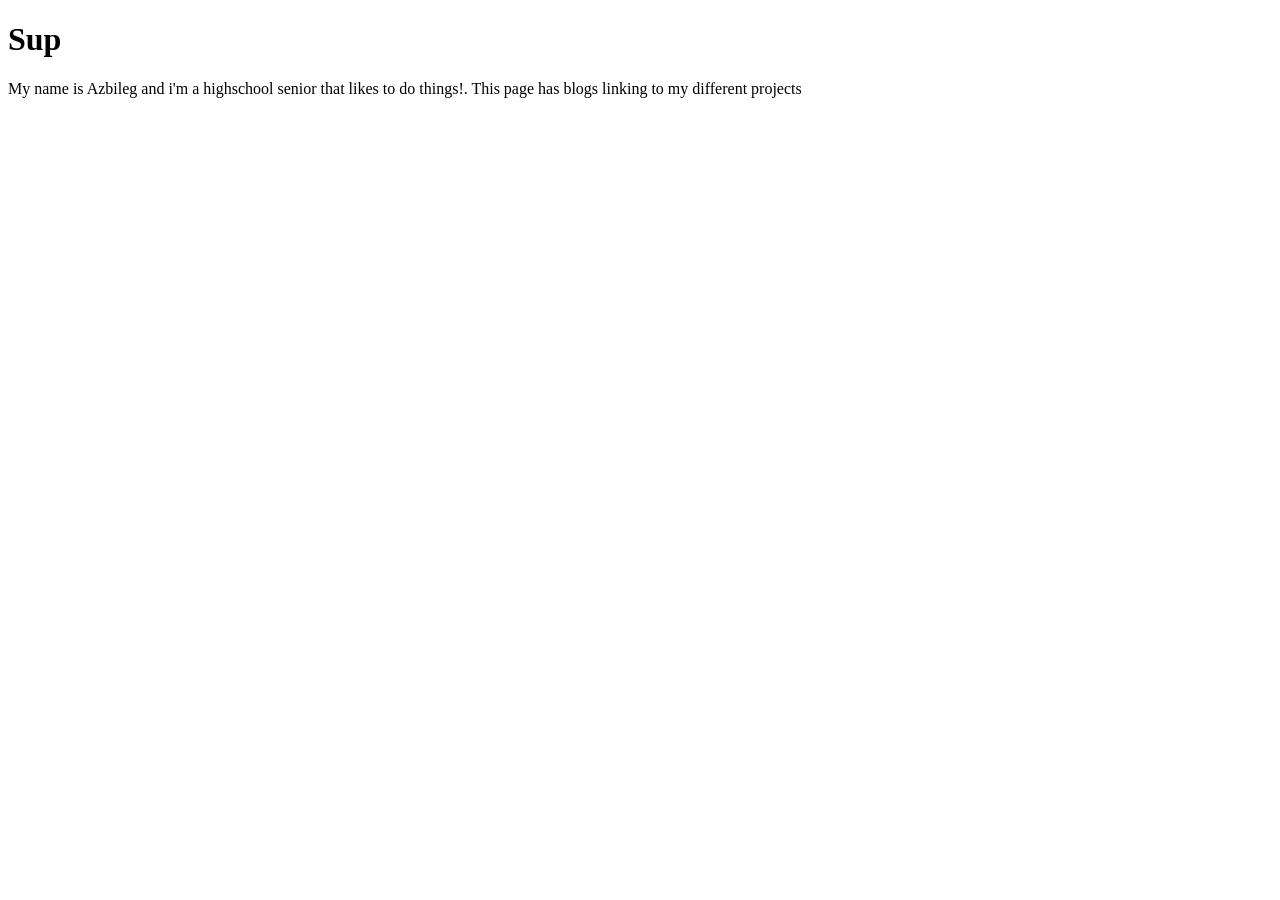
==== index.html @ fa002b00 "Create index.html" ====
<!DOCTYPE html>
<html lang="en">
<head>
    <meta charset="UTF-8">
    <meta name="viewport" content="width=device-width, initial-scale=1.0">
    <title>Personal website</title>
</head>
<body>

    <h1>Sup</h1>
    <p>My name is Azbileg and i'm a highschool senior that likes to do things!. This page has blogs linking to my different projects</p>

</body>
</html>
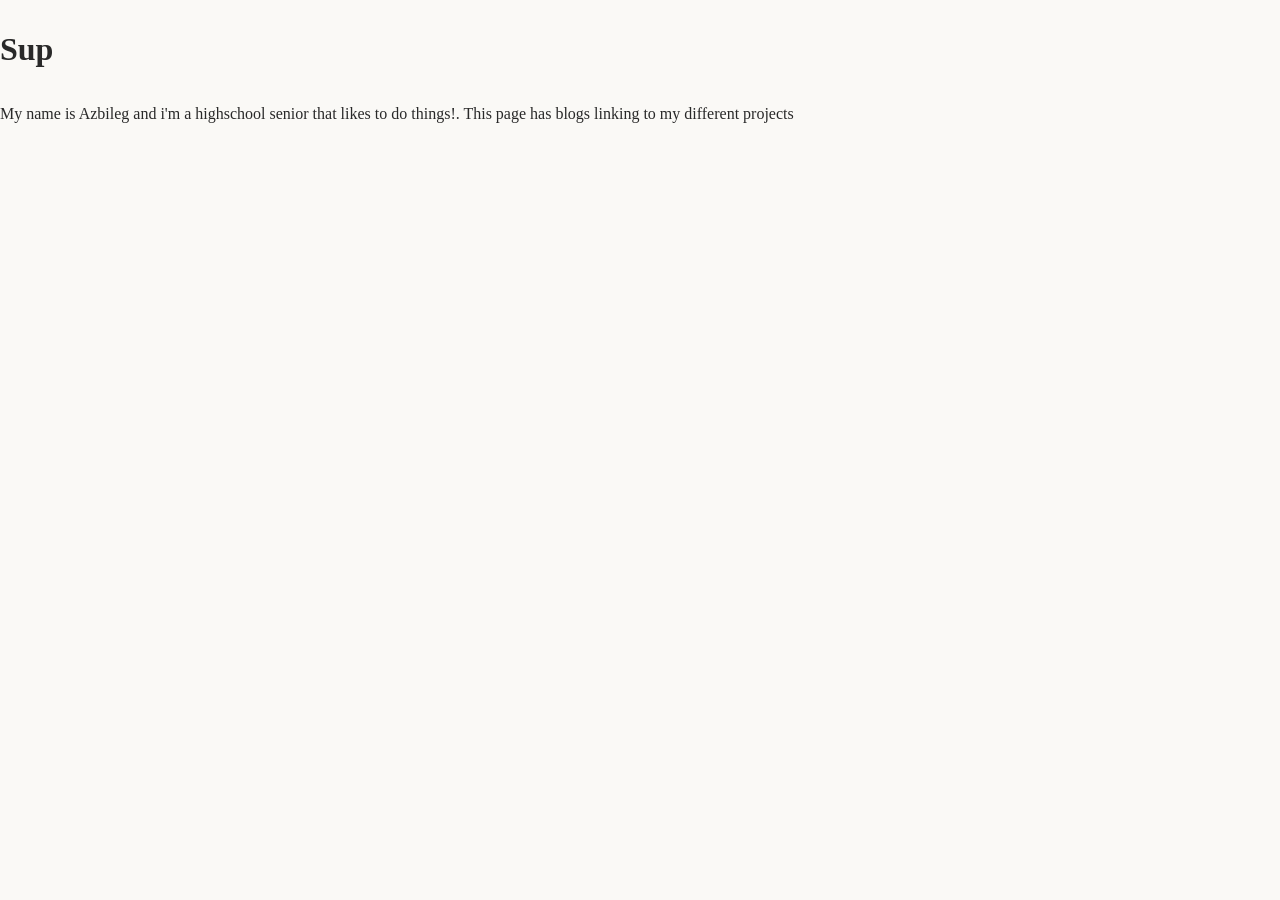
==== commit cfe40b04: "Update index.html" ====
--- a/index.html
+++ b/index.html
@@ -4,6 +4,7 @@
     <meta charset="UTF-8">
     <meta name="viewport" content="width=device-width, initial-scale=1.0">
     <title>Personal website</title>
+    <link rel="stylesheet" href="css/style.css">
 </head>
 <body>
 
--- a/css/style.css
+++ b/css/style.css
@@ -0,0 +1,47 @@
+
+:root {
+
+    /* Backgrounds */
+    --background: #faf9f6;
+    --surface: #f0eee9;
+
+    /* Text colours */
+    --text: #292929;
+    --text-muted: #85827d;
+
+    /* Accent */
+    --accent: #8b7355;
+
+    /* Fonts */
+    --font-body: Georgia, serif;
+    --font-heading: Arial, sans-serif;
+
+    /* Layout */
+    --content-width: 760px;
+    --line-height: 1.8;
+
+}
+
+
+* {
+    box-sizing: border-box;
+}
+
+body {
+    margin: 0;
+    padding: 0;
+    background-color: var(--background);
+    color: var(--text);
+    font-family: var(--font-body);
+    line-height: var(--line-height);
+}
+
+a {
+    color: var(--accent);
+}
+
+
+.container {
+    width: min(90%, var(--content-width));
+    margin: 0 auto;
+}
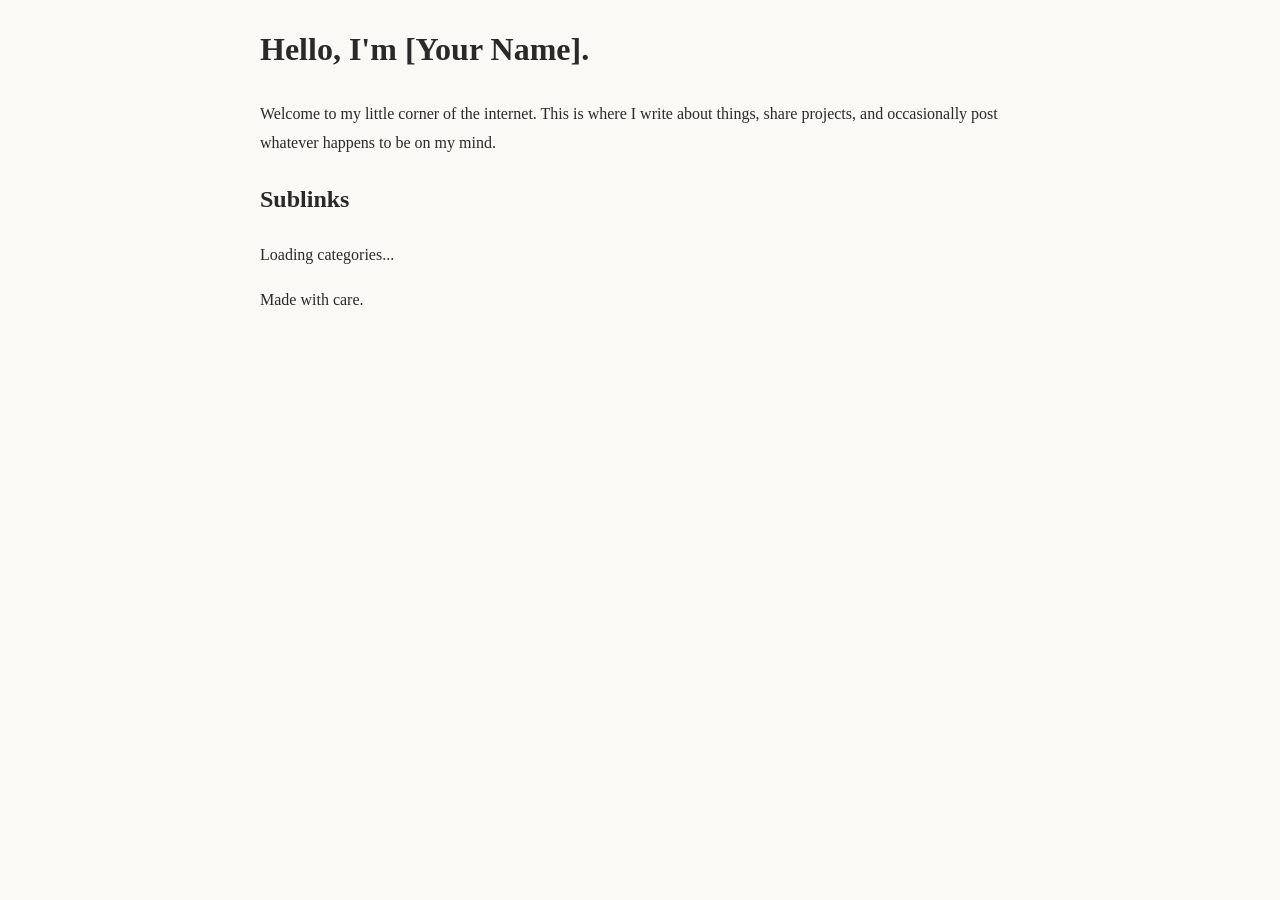
==== commit 00ea9d51: "Update index.html" ====
--- a/index.html
+++ b/index.html
@@ -1,15 +1,66 @@
 <!DOCTYPE html>
 <html lang="en">
+
 <head>
     <meta charset="UTF-8">
     <meta name="viewport" content="width=device-width, initial-scale=1.0">
-    <title>Personal website</title>
+
+    <title>My Website</title>
+
     <link rel="stylesheet" href="css/style.css">
 </head>
+
 <body>
 
-    <h1>Sup</h1>
-    <p>My name is Azbileg and i'm a highschool senior that likes to do things!. This page has blogs linking to my different projects</p>
+    <main class="container homepage">
+
+        <!-- INTRODUCTION -->
+
+        <header class="home-header">
+
+            <h1 class="home-title">
+                Hello, I'm [Your Name].
+            </h1>
+
+            <div class="home-introduction">
+                <p>
+                    Welcome to my little corner of the internet.
+                    This is where I write about things, share projects,
+                    and occasionally post whatever happens to be on my mind.
+                </p>
+            </div>
+
+        </header>
+
+
+        <!-- NAVIGATION / SUBLINKS -->
+
+        <section class="home-links">
+
+            <h2 class="section-title">Sublinks</h2>
+
+            <div id="blog-categories">
+
+                <p class="loading-message">
+                    Loading categories...
+                </p>
+
+            </div>
+
+        </section>
+
+
+        <!-- FOOTER -->
+
+        <footer class="home-footer">
+
+            <p>Made with care.</p>
+
+        </footer>
+
+    </main>
+
+    <script src="js/main.js"></script>
 
 </body>
 </html>
--- a/css/style.css
+++ b/css/style.css
@@ -45,3 +45,207 @@
     width: min(90%, var(--content-width));
     margin: 0 auto;
 }
+
+.article-navigation {
+    padding-top: 35px;
+    margin-bottom: 75px;
+}
+
+.article-navigation a {
+    color: var(--text-muted);
+    text-decoration: none;
+    font-family: var(--font-heading);
+    font-size: 14px;
+}
+
+.article-navigation a:hover {
+    color: var(--accent);
+}
+.article {
+    padding-bottom: 100px;
+}
+
+.article-header {
+    margin-bottom: 45px;
+}
+
+.article-date {
+    color: var(--text-muted);
+    font-family: var(--font-heading);
+    font-size: 13px;
+    letter-spacing: 0.04em;
+    margin-bottom: 12px;
+}
+
+.article-header h1 {
+    font-family: var(--font-heading);
+    font-size: clamp(32px, 5vw, 48px);
+    font-weight: 500;
+    line-height: 1.2;
+    margin: 0;
+}
+
+.article-content {
+    font-family: var(--font-body);
+    font-size: 17px;
+    line-height: var(--line-height);
+}
+
+.article-content p {
+    margin: 0 0 25px;
+}
+
+.article-content h1,
+.article-content h2,
+.article-content h3 {
+    font-family: var(--font-heading);
+    line-height: 1.3;
+    font-weight: 500;
+    margin-top: 55px;
+    margin-bottom: 20px;
+}
+
+.article-content h2 {
+    font-size: 28px;
+}
+
+.article-content h3 {
+    font-size: 21px;
+}
+
+.article-content a {
+    text-decoration-thickness: 1px;
+    text-underline-offset: 3px;
+}
+
+.article-content blockquote {
+    margin: 35px 0;
+    padding-left: 22px;
+    border-left: 2px solid var(--accent);
+    color: var(--text-muted);
+}
+
+.article-content ul,
+.article-content ol {
+    margin-bottom: 25px;
+    padding-left: 25px;
+}
+
+.article-content img {
+    max-width: 100%;
+    height: auto;
+    display: block;
+    margin: 35px auto;
+}
+
+.article-content figure {
+    margin: 35px 0;
+}
+
+.article-content figure img {
+    margin: 0;
+}
+
+.article-content figcaption {
+    color: var(--text-muted);
+    font-family: var(--font-heading);
+    font-size: 13px;
+    margin-top: 10px;
+}
+@media (max-width: 600px) {
+
+    .article-navigation {
+        padding-top: 22px;
+        margin-bottom: 50px;
+    }
+
+    .article-content {
+        font-size: 16px;
+    }
+
+    .article-header {
+        margin-bottom: 32px;
+    }
+
+    .article-content h2 {
+        font-size: 24px;
+    }
+
+}
+
+
+.article-row {
+    display: grid;
+    grid-template-columns: 1fr 1fr;
+    gap: 35px;
+    align-items: start;
+    margin: 45px 0;
+}
+
+.article-row.reverse {
+    direction: rtl;
+}
+
+.article-row.reverse > * {
+    direction: ltr;
+}
+
+/* Text column */
+
+.article-text {
+    min-width: 0;
+}
+
+.article-text p:first-child {
+    margin-top: 0;
+}
+
+/* Image column */
+
+.article-media {
+    display: flex;
+    flex-direction: column;
+    gap: 15px;
+    min-width: 0;
+}
+
+.article-media img {
+    width: 100%;
+    height: auto;
+    margin: 0;
+    object-fit: cover;
+}
+
+/* Two images side by side */
+
+.article-gallery {
+    display: grid;
+    grid-template-columns: repeat(2, 1fr);
+    gap: 15px;
+    margin: 40px 0;
+}
+
+.article-gallery img {
+    width: 100%;
+    height: auto;
+    margin: 0;
+}
+
+/* Mobile layout */
+
+@media (max-width: 650px) {
+
+    .article-row {
+        grid-template-columns: 1fr;
+        gap: 15px;
+    }
+
+    .article-row.reverse {
+        direction: ltr;
+    }
+
+    .article-gallery {
+        grid-template-columns: 1fr;
+    }
+
+}
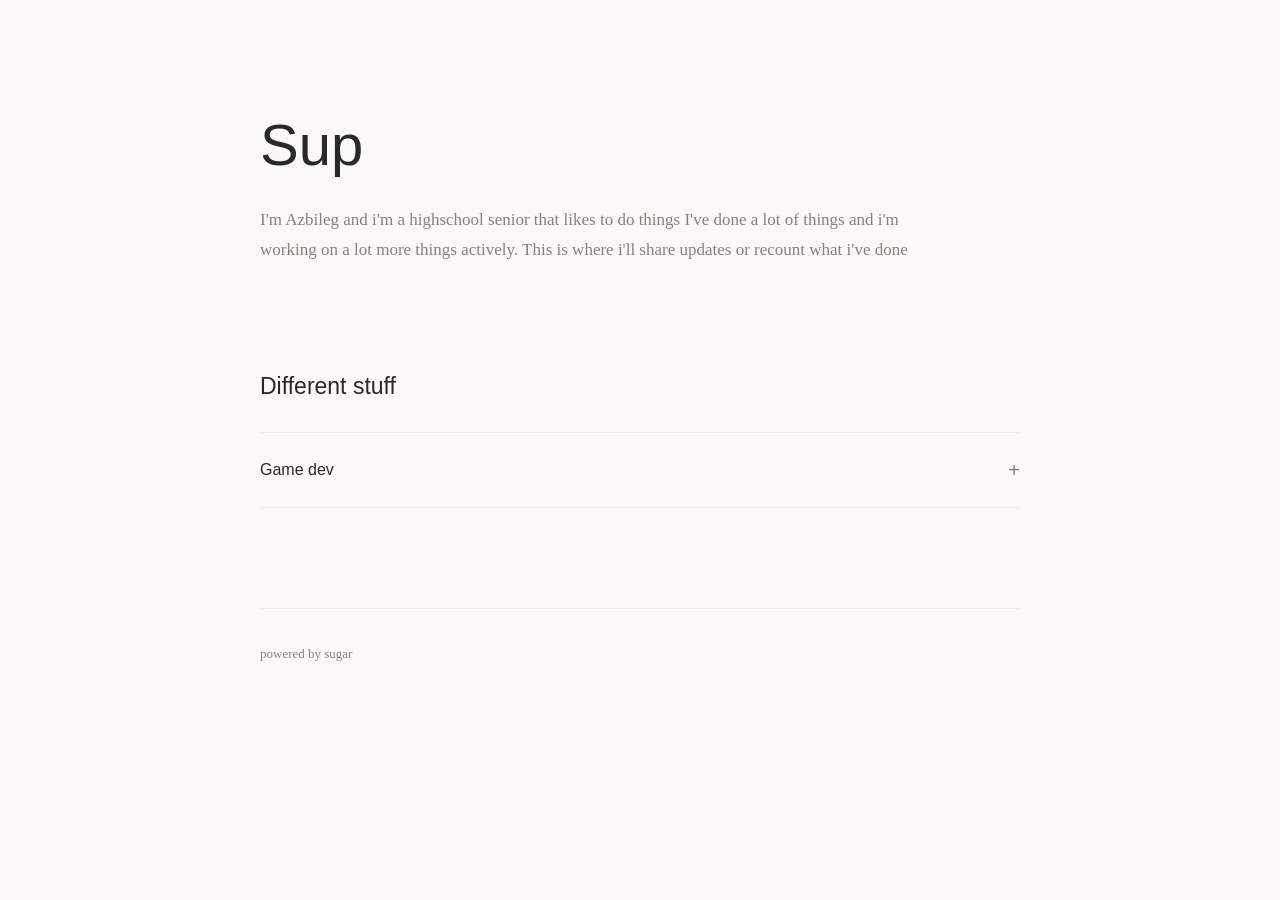
==== commit 704e096e: "Update index.html" ====
--- a/index.html
+++ b/index.html
@@ -5,7 +5,7 @@
     <meta charset="UTF-8">
     <meta name="viewport" content="width=device-width, initial-scale=1.0">
 
-    <title>My Website</title>
+    <title>Azbil</title>
 
     <link rel="stylesheet" href="css/style.css">
 </head>
@@ -19,14 +19,14 @@
         <header class="home-header">
 
             <h1 class="home-title">
-                Hello, I'm [Your Name].
+                Sup
             </h1>
 
             <div class="home-introduction">
                 <p>
-                    Welcome to my little corner of the internet.
-                    This is where I write about things, share projects,
-                    and occasionally post whatever happens to be on my mind.
+                    I'm Azbileg and i'm a highschool senior that likes to do things
+                    I've done a lot of things and i'm working on a lot more things actively.
+                    This is where i'll share updates or recount what i've done
                 </p>
             </div>
 
@@ -37,7 +37,7 @@
 
         <section class="home-links">
 
-            <h2 class="section-title">Sublinks</h2>
+            <h2 class="section-title">Different stuff</h2>
 
             <div id="blog-categories">
 
@@ -54,7 +54,7 @@
 
         <footer class="home-footer">
 
-            <p>Made with care.</p>
+            <p>powered by sugar</p>
 
         </footer>
 
--- a/css/style.css
+++ b/css/style.css
@@ -249,3 +249,146 @@
     }
 
 }
+
+.homepage {
+    padding-top: 110px;
+    padding-bottom: 60px;
+}
+
+
+/* INTRODUCTION */
+
+.home-header {
+    margin-bottom: 100px;
+}
+
+.home-title {
+    font-family: var(--font-heading);
+    font-size: clamp(38px, 6vw, 58px);
+    font-weight: 500;
+    line-height: 1.2;
+    margin: 0 0 25px;
+}
+
+.home-introduction {
+    max-width: 650px;
+    font-size: 17px;
+    color: var(--text-muted);
+}
+
+.home-introduction p {
+    margin: 0;
+}
+
+
+/* SUBLINKS */
+
+.home-links {
+    margin-bottom: 100px;
+}
+
+.section-title {
+    font-family: var(--font-heading);
+    font-size: 23px;
+    font-weight: 500;
+    margin-bottom: 25px;
+}
+
+
+/* CATEGORY DROPDOWNS */
+
+.category {
+    border-top: 1px solid var(--surface);
+}
+
+.category:last-child {
+    border-bottom: 1px solid var(--surface);
+}
+
+.category summary {
+    list-style: none;
+    cursor: pointer;
+    padding: 19px 0;
+    display: flex;
+    justify-content: space-between;
+    align-items: center;
+    font-family: var(--font-heading);
+    font-size: 16px;
+}
+
+.category summary::-webkit-details-marker {
+    display: none;
+}
+
+.category summary::after {
+    content: "+";
+    color: var(--text-muted);
+    font-size: 20px;
+}
+
+.category[open] summary::after {
+    content: "−";
+}
+
+
+/* ARTICLE LINKS */
+
+.category-posts {
+    padding: 0 0 20px 15px;
+}
+
+.category-posts a {
+    display: block;
+    padding: 8px 0;
+    color: var(--text-muted);
+    font-size: 15px;
+    text-decoration: none;
+}
+
+.category-posts a:hover {
+    color: var(--accent);
+}
+
+.post-link-date {
+    font-family: var(--font-heading);
+    font-size: 12px;
+    color: var(--text-muted);
+    margin-left: 10px;
+}
+
+
+/* EMPTY AND LOADING MESSAGES */
+
+.loading-message {
+    color: var(--text-muted);
+    font-size: 14px;
+}
+
+
+/* FOOTER */
+
+.home-footer {
+    border-top: 1px solid var(--surface);
+    padding-top: 20px;
+    color: var(--text-muted);
+    font-size: 13px;
+}
+
+
+/* MOBILE */
+
+@media (max-width: 600px) {
+
+    .homepage {
+        padding-top: 65px;
+    }
+
+    .home-header {
+        margin-bottom: 75px;
+    }
+
+    .home-introduction {
+        font-size: 16px;
+    }
+
+}
